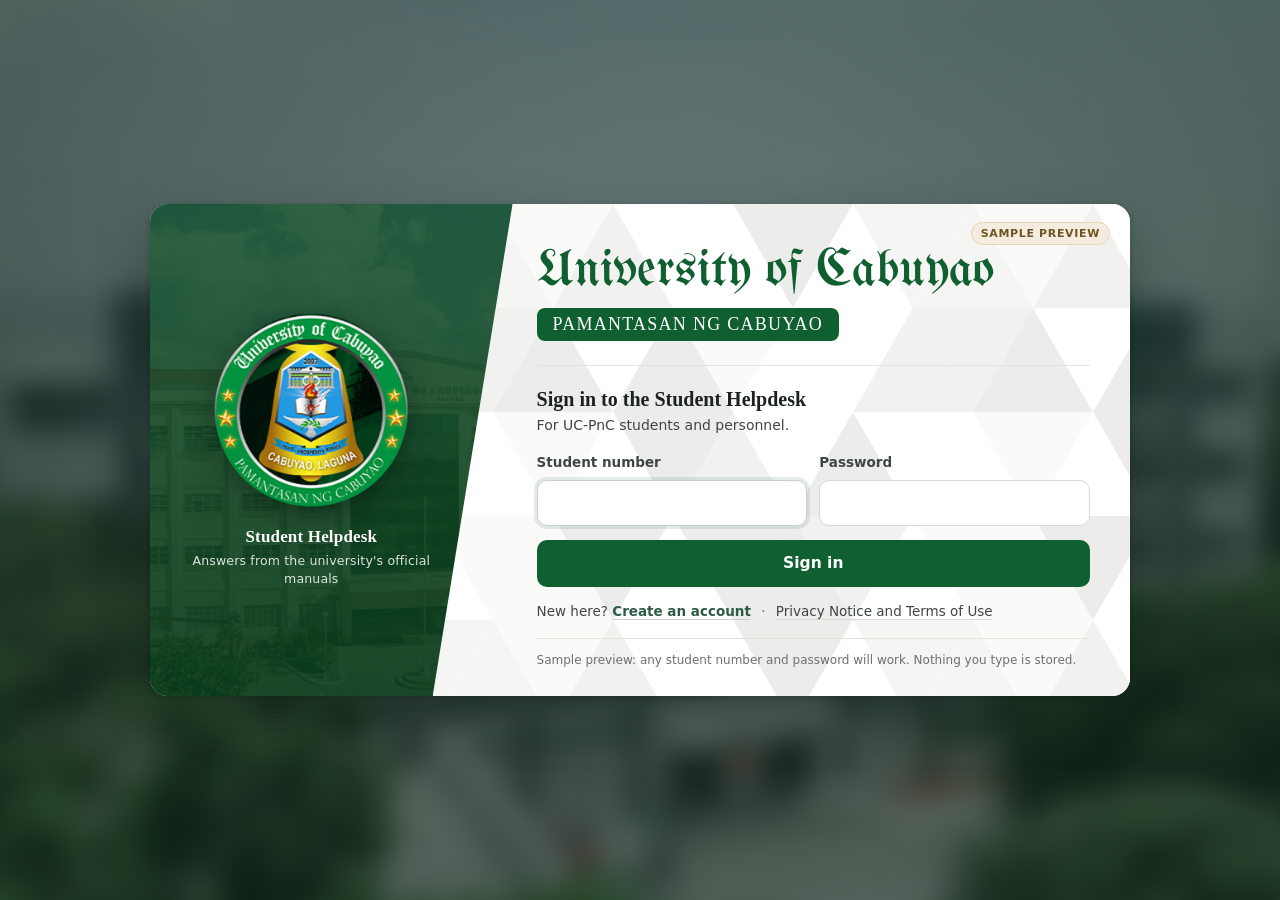
==== web_sample/index.html @ 8c24143b "update" ====
<!doctype html>
<html lang="en">
<head>
<meta charset="utf-8">
<meta name="viewport" content="width=device-width, initial-scale=1">
<title>UC-PnC Student Helpdesk — sample preview</title>
<link rel="stylesheet" href="styles.css">
<script src="samples.js" defer></script>
<script src="sample.js" defer></script>
</head>
<body>

<!-- ============================================================ sign-in gate (sample: nothing is stored) -->
<div class="gate" id="gate">

  <section class="screen" id="scr-signin" aria-label="Sign in">
    <!-- Styled after the university banner: seal on a green-tinted campus photo, a slanted edge,
         the blackletter name and the "Pamantasan ng Cabuyao" plate on a light triangle pattern. -->
    <div class="hero">
      <div class="hero-green">
        <img class="hero-seal" src="assets/seal.png" alt="University of Cabuyao seal">
        <p class="hero-cap">Student Helpdesk<span>Answers from the university's official manuals</span></p>
      </div>
      <div class="hero-light">
        <span class="pill hero-pill">Sample preview</span>
        <div class="wordmark" role="img" aria-label="University of Cabuyao">University of Cabuyao</div>
        <div class="plate">Pamantasan ng Cabuyao</div>
        <div class="hero-form">
          <h1>Sign in to the Student Helpdesk</h1>
          <p class="sub">For UC-PnC students and personnel.</p>
          <form id="signinForm" novalidate>
            <div class="field-row">
              <label class="field">Student number<input id="siNum" autocomplete="username" spellcheck="false"></label>
              <label class="field">Password<input id="siPw" type="password" autocomplete="current-password"></label>
            </div>
            <p class="err" id="siErr" role="alert"></p>
            <button class="primary" type="submit">Sign in</button>
          </form>
          <p class="alt">New here? <button type="button" class="link" data-go="consent">Create an account</button>
            <span class="dot-sep" aria-hidden="true">·</span>
            <button type="button" class="link quiet" data-read>Privacy Notice and Terms of Use</button></p>
          <p class="sample-note">Sample preview: any student number and password will work. Nothing you type is stored.</p>
        </div>
      </div>
    </div>
  </section>

  <section class="screen" id="scr-consent" aria-label="Privacy notice">
    <div class="doc">
      <div class="doc-head">
        <div class="step-ind">Create an account · Step 1 of 2</div>
        <h1>Privacy Notice and Terms of Use</h1>
        <div class="doc-meta">Please read before creating your account. Draft version 2, 13 October 2026 (sample).</div>
      </div>
      <div class="doc-body" data-notice></div>
      <div class="doc-foot">
        <label class="agree"><input type="checkbox" id="agreeBox"> <span>I have read the Privacy Notice and Terms of Use, and I agree to the collection and use of my information as described above.</span></label>
        <div class="doc-btns">
          <button type="button" class="ghost" id="declineBtn">Decline</button>
          <button type="button" class="primary" id="agreeBtn" disabled>Agree and continue</button>
        </div>
      </div>
    </div>
  </section>

  <section class="screen" id="scr-register" aria-label="Create your account">
    <div class="auth">
      <div class="step-ind">Create an account · Step 2 of 2</div>
      <h1>Your account</h1>
      <p class="sub">We only ask for your student number and a password.</p>
      <form id="registerForm" novalidate>
        <label class="field">Student number<input id="rgNum" autocomplete="username" spellcheck="false"></label>
        <label class="field">Password<input id="rgPw" type="password" autocomplete="new-password"><span class="help">At least 8 characters. It is stored scrambled, so no one can read it.</span></label>
        <label class="field">Confirm password<input id="rgPw2" type="password" autocomplete="new-password"></label>
        <p class="err" id="rgErr" role="alert"></p>
        <button class="primary" type="submit">Create account</button>
      </form>
      <p class="alt"><button type="button" class="link" data-go="signin">Back to sign in</button></p>
      <p class="sample-note">Sample preview: no account is created and nothing is stored.</p>
    </div>
  </section>

  <section class="screen" id="scr-declined" aria-label="Not agreed">
    <div class="auth">
      <h1>No account was created</h1>
      <p class="sub">You need to agree to the Privacy Notice and Terms of Use to use the helpdesk. None of your information was collected.</p>
      <button type="button" class="primary" data-go="signin">Back to sign in</button>
      <p class="alt">Changed your mind? <button type="button" class="link" data-go="consent">Read the notice again</button></p>
    </div>
  </section>

  <section class="screen" id="scr-read" aria-label="Privacy notice">
    <div class="doc">
      <div class="doc-head">
        <h1>Privacy Notice and Terms of Use</h1>
        <div class="doc-meta">Draft version 2, 13 October 2026 (sample).</div>
      </div>
      <div class="doc-body" data-notice></div>
      <div class="doc-foot"><div class="doc-btns"><button type="button" class="primary" id="readClose">Close</button></div></div>
    </div>
  </section>
</div>

<div class="app">

  <!-- ============================================================ sidebar -->
  <aside class="side" aria-label="Helpdesk">
    <div class="brand">
      <div class="seal" aria-hidden="true">PnC</div>
      <div>
        <div class="brand-name">Student Helpdesk</div>
        <div class="brand-sub">University of Cabuyao</div>
      </div>
    </div>

    <button type="button" class="clear-chat" id="clearChat" title="Clears this screen. Questions and answers are never saved.">
      <svg viewBox="0 0 24 24" fill="none" stroke="currentColor" stroke-width="2" stroke-linecap="round" stroke-linejoin="round" aria-hidden="true"><path d="m7 21-4.3-4.3c-1-1-1-2.5 0-3.4l9.6-9.6c1-1 2.5-1 3.4 0l5.6 5.6c1 1 1 2.5 0 3.4L13 21"/><path d="M22 21H7"/><path d="m5 11 9 9"/></svg>
      Clear chat
    </button>

    <nav class="side-sec" aria-label="Topics">
      <div class="side-h">Topics</div>
      <div id="sideTopics"></div>
    </nav>

    <div class="side-sec dev-block" aria-label="Sample questions">
      <div class="side-h">Sample questions · by path</div>
      <div id="sideSamples"></div>
    </div>

    <!-- Hidden 30 Sep: permission to use the manuals is still being requested, so the
         sidebar no longer names them. Restore this block once permission is confirmed.
    <div class="side-sec">
      <div class="side-h">Answers come only from</div>
      <ul class="manuals">
        <li>Student Manual</li>
        <li>Internship Manual</li>
        <li>Student Research and Innovation Manual</li>
      </ul>
    </div>
    -->

    <div class="acct">
      <div class="acct-k">Signed in as</div>
      <div class="acct-id" data-acct>—</div>
      <div class="acct-links"><button type="button" class="link quiet" data-read>Privacy notice</button><button type="button" class="link quiet" data-signout>Sign out</button></div>
      <p class="acct-note">Your questions are not saved.</p>
    </div>
  </aside>

  <!-- ============================================================ main -->
  <div class="main">
    <header class="bar">
      <div class="bar-brand" aria-hidden="true"><span class="seal sm">PnC</span>Student Helpdesk</div>
      <span class="pill" title="Answers are prepared from the manuals in the format the fine-tuned model is trained to use. No search or model is running, and nothing here is a result.">Sample preview</span>
      <div class="spacer"></div>
      <button type="button" class="link quiet bar-out" data-signout>Sign out</button>
      <button type="button" id="devToggle" class="switch" aria-pressed="false"><span class="txt-long">Developer view</span><span class="txt-short">Dev</span><span class="knob" aria-hidden="true"></span></button>
    </header>

    <div class="panel-note"><b>Developer view is on.</b> Each answer shows the path it takes through the system and why. Students see the same page without these panels.</div>

    <main class="thread" id="convo" aria-live="polite">
      <section class="hello" id="hello">
        <h1>What do you need to know?</h1>
        <p>Ask about university policies and services. I answer from the official manuals and show where each answer comes from. If the manuals don't cover it, I'll tell you which office does.</p>
        <div class="suggest" id="suggest"></div>
      </section>
      <noscript><p>This page needs JavaScript.</p></noscript>
    </main>

    <div class="dock">
      <div class="dock-in">
        <div class="demo-strip" id="demoStrip"><div class="hdr">Sample questions, by the path they take.</div></div>
        <form class="composer" id="composer" autocomplete="off">
          <input type="text" id="q" maxlength="500" placeholder="Ask about enrolment, grades, the library…" aria-label="Your question">
          <button class="send" id="send" type="submit" aria-label="Send"><svg viewBox="0 0 24 24" fill="none" stroke="currentColor" stroke-width="2.2" stroke-linecap="round" stroke-linejoin="round" aria-hidden="true"><path d="M12 19V5M5 12l7-7 7 7"/></svg></button>
        </form>
        <p class="hint">Every answer names the manual, page and office it comes from. Your questions are not saved.</p>
      </div>
    </div>
  </div>
</div>

<!-- ============================================================ the notice: SHORT version (pop-up)
     A summary of privacy.html, which is the full notice (Data Privacy Act of 2012, RA 10173,
     Sec. 16(b)(1)-(8): what a person must be told before their information is collected).
     Keep the two in step: every line here must match a section there. -->
<template id="noticeTpl">
  <article class="notice short">
    <p class="intro">A short summary. <a class="link" href="privacy.html" target="_blank" rel="noopener">Read the full Privacy Notice</a> <span class="nt">(opens in a new tab)</span> for each point in detail, including exactly how your information is protected.</p>
    <dl class="sum">
      <dt>What we keep</dt><dd>Your student number, your password (scrambled, so no one can read it), when you agreed to this notice, and when you sign in.</dd>
      <dt>What we don't keep</dt><dd>Your questions, the answers, your name, contact details or location.</dd>
      <dt>Why</dt><dd>So only UC-PnC students and personnel can use the helpdesk, and misuse can be traced. We use it only with your consent, and never in the study's results.</dd>
      <dt>Where and how</dt><dd>On the helpdesk computer only, in a local database that only the researchers can open. Nothing is sent over the internet.</dd>
      <dt>Who can see it</dt><dd>Only the researchers.</dd>
      <dt>How long</dt><dd>Until the study ends, then it is permanently deleted.</dd>
      <dt>Your rights</dt><dd>See, correct or delete your information, withdraw your consent, or complain to the National Privacy Commission.</dd>
    </dl>
    <h2 class="terms-h">Terms of use</h2>
    <ul class="terms">
      <li>For UC-PnC students and personnel only. Don't share your account.</li>
      <li>Don't copy the manuals' content outside the University.</li>
      <li>Don't type personal information into your questions.</li>
      <li>Answers come from an AI reading the manuals and may contain mistakes. Check important matters with the office named.</li>
    </ul>
    <p class="more"><a class="link" href="privacy.html" target="_blank" rel="noopener">Read the full Privacy Notice and Terms of Use</a> <span>(opens in a new tab)</span></p>
    <p class="basis">Based on the Data Privacy Act of 2012 (Republic Act No. 10173). Contact: the researchers, <span class="ph">[researchers' email]</span>, or the University's Data Protection Department.</p>
  </article>
</template>
</body>
</html>
---- web_sample/styles.css ----
/* UC-PnC Student Helpdesk — SAMPLE preview, v2 design (light, not white).
   Warm stone page, sage sidebar, off-white panels: low contrast so screenshots
   sit quietly on a manuscript page, even printed in grayscale.
   Colour is used as tint and thin rules, never as large dark blocks.
   No web fonts (the page opens from disk with no internet), no dark mode.
   The earlier all-white design is kept in v1-white/.

   The three reply types differ in structure, not just colour, so they survive grayscale:
     Path A  answer text + numbered source cards
     Path B  shaded office panel with a ruled left edge
     Path C  plain message + topic buttons                                   */

:root {
  --app: #f2f1ec;          /* page: warm stone */
  --side: #e7e9e3;         /* sidebar: sage stone */
  --panel: #fbfaf7;        /* cards, composer, trace */
  --panel-2: #f5f4ef;
  --ink: #1c231f;
  --ink-2: #3e4742;
  --muted: #6a726c;
  --line: #d8dad2;
  --line-2: #e3e4dc;
  --green: #2e5b45;
  --green-ink: #24493a;
  --green-wash: #e0e9e1;
  --green-line: #c3d3c6;
  --gold: #b08c45;
  --gold-ink: #6f5424;
  --gold-wash: #f4eddf;
  --gold-line: #e3d5b8;
  --ok: #2e5b45;
  --no: #93462a;
  --focus: #2f6fd6;
  --mono: ui-monospace, "Cascadia Mono", Consolas, "SFMono-Regular", Menlo, monospace;
  --sans: "Segoe UI", system-ui, -apple-system, "Helvetica Neue", Arial, sans-serif;
  --serif: Cambria, Georgia, "Times New Roman", serif;
  color-scheme: light;
}

* { box-sizing: border-box; }
html { -webkit-text-size-adjust: 100%; }
body {
  margin: 0; background: var(--app); color: var(--ink);
  font: 15.5px/1.6 var(--sans); -webkit-font-smoothing: antialiased;
}
button { font: inherit; color: inherit; }
button:focus-visible, summary:focus-visible, input:focus-visible { outline: 3px solid var(--focus); outline-offset: 2px; }

.app { display: grid; grid-template-columns: 268px minmax(0, 1fr); min-height: 100vh; }

/* ---------------------------------------------------------------- seal */
.seal {
  width: 38px; height: 38px; flex: none; border-radius: 50%;
  display: grid; place-items: center;
  background: var(--panel); color: var(--green);
  border: 1.5px solid var(--green);
  box-shadow: inset 0 0 0 2.5px var(--panel), inset 0 0 0 3.5px var(--gold-line);
  font: 700 12.5px/1 var(--serif);
}
.seal.sm { width: 28px; height: 28px; font-size: 9.5px; box-shadow: none; }
.seal.xs { width: 22px; height: 22px; font-size: 8px; border-width: 1px; box-shadow: none; }

/* ---------------------------------------------------------------- sidebar */
.side {
  position: sticky; top: 0; height: 100vh; overflow-y: auto;
  background: var(--side); border-right: 1px solid var(--line);
  padding: 18px 14px 14px; display: flex; flex-direction: column; gap: 20px;
}
.brand { display: flex; align-items: center; gap: 11px; padding: 2px 6px; }
.brand-name { font: 700 17px/1.2 var(--serif); color: var(--green-ink); }
.brand-sub { font-size: 12.5px; color: var(--muted); margin-top: 1px; }

.clear-chat {
  display: flex; align-items: center; gap: 8px; width: 100%;
  padding: 9px 12px; border-radius: 10px; cursor: pointer;
  border: 1px solid var(--line); background: var(--panel);
  font-size: 14px; font-weight: 600;
  transition: border-color .15s;
}
.clear-chat:hover { border-color: var(--green-line); }
.clear-chat svg { width: 16px; height: 16px; color: var(--green); }

.side-h {
  font-size: 11px; font-weight: 700; letter-spacing: .08em; text-transform: uppercase;
  color: var(--muted); padding: 0 8px 6px;
}
.side-item {
  display: block; width: 100%; text-align: left; cursor: pointer;
  padding: 7px 8px; border: 0; border-radius: 8px; background: transparent;
  font-size: 14px; color: var(--ink-2); line-height: 1.35;
  transition: background .15s, color .15s;
}
.side-item:hover { background: rgba(46, 91, 69, .08); color: var(--ink); }
.side-item.q { font-size: 13px; }
.dev-block { display: none; }
body.dev .dev-block { display: block; }
.grp + .grp { margin-top: 8px; }
.grp-h { font-size: 11.5px; font-weight: 700; padding: 2px 8px; }
.grp-h.a { color: var(--green); }
.grp-h.b { color: var(--gold-ink); }
.grp-h.c { color: var(--muted); }

.manuals { list-style: none; margin: 0; padding: 0 8px; display: grid; gap: 7px; }
.manuals li {
  font-size: 13.5px; color: var(--ink-2); line-height: 1.35;
  padding-left: 10px; border-left: 2px solid var(--green-line);
}
.side-foot {
  margin: auto 0 0; padding: 12px 8px 0; border-top: 1px solid var(--line);
  font-size: 12px; line-height: 1.5; color: var(--muted);
}
.side-foot b { color: var(--ink-2); }

/* ---------------------------------------------------------------- main + top bar */
.main { display: flex; flex-direction: column; min-width: 0; min-height: 100vh; }
.bar {
  position: sticky; top: 0; z-index: 5;
  display: flex; align-items: center; gap: 10px;
  padding: 12px 24px; background: var(--app); border-bottom: 1px solid var(--line-2);
}
.bar-brand { display: none; }
.pill {
  font-size: 11px; font-weight: 700; letter-spacing: .06em; text-transform: uppercase;
  color: var(--gold-ink); background: var(--gold-wash); border: 1px solid var(--gold-line);
  padding: 4px 9px; border-radius: 999px; line-height: 1.2;
}
.spacer { flex: 1; }

.switch {
  display: inline-flex; align-items: center; gap: 10px; cursor: pointer; user-select: none;
  font-size: 13px; font-weight: 600; color: var(--ink-2);
  padding: 5px 6px 5px 12px; border-radius: 999px;
  border: 1px solid var(--line); background: var(--panel);
}
.switch:hover { border-color: var(--green-line); }
.switch .knob {
  width: 30px; height: 18px; border-radius: 999px; flex: none; position: relative;
  background: var(--line); transition: background .15s;
}
.switch .knob::after {
  content: ""; position: absolute; top: 3px; left: 3px; width: 12px; height: 12px;
  border-radius: 50%; background: #fff; transition: transform .15s;
}
body.dev .switch .knob { background: var(--green); }
body.dev .switch .knob::after { transform: translateX(12px); }

.panel-note {
  display: none; margin: 14px 24px 0; padding: 10px 14px;
  border: 1px solid var(--line); border-left: 3px solid var(--green-line); border-radius: 10px;
  background: var(--panel); color: var(--ink-2); font-size: 13.5px;
}
body.dev .panel-note { display: block; }
.panel-note b { color: var(--ink); }

/* ---------------------------------------------------------------- thread */
.thread {
  flex: 1; width: 100%; max-width: 780px; margin: 0 auto;
  padding: 28px 24px 16px; display: flex; flex-direction: column; gap: 26px;
}
body.dev .thread { max-width: 1180px; }

/* welcome */
.hello { padding-top: 7vh; }
.hello h1 { margin: 0 0 10px; font: 700 30px/1.2 var(--serif); color: var(--green-ink); letter-spacing: -.005em; }
.hello p { margin: 0 0 24px; color: var(--ink-2); max-width: 60ch; }
body.chatting .hello { display: none; }
.suggest { display: grid; grid-template-columns: repeat(2, minmax(0, 1fr)); gap: 10px; }
.tile {
  display: grid; gap: 3px; align-content: start; text-align: left; cursor: pointer;
  padding: 14px 16px; border-radius: 12px;
  border: 1px solid var(--line); background: var(--panel);
  transition: border-color .15s, background .15s;
}
.tile:hover { border-color: var(--green-line); background: #fdfdfb; }
.tile-t { font-size: 14.5px; font-weight: 700; color: var(--ink); }
.tile-q { font-size: 13.5px; line-height: 1.45; color: var(--ink-2); }
.tile-src { font-size: 11.5px; color: var(--muted); margin-top: 6px; }

/* turns */
.turn-q { display: flex; justify-content: flex-end; }
.bubble {
  max-width: min(80%, 560px); padding: 10px 15px;
  background: var(--green-wash); border: 1px solid var(--green-line); color: var(--ink);
  border-radius: 16px 16px 4px 16px;
}
.turn-a { display: grid; grid-template-columns: minmax(0, 1fr); gap: 14px; }
@media (min-width: 1280px) {
  body.dev .turn-a { grid-template-columns: minmax(0, 1fr) minmax(0, 400px); align-items: start; }
}
.who { display: flex; align-items: center; gap: 8px; margin-bottom: 8px; font-size: 13px; font-weight: 600; color: var(--ink-2); }

.reply p { margin: 0 0 10px; }
.reply.pending { display: flex; align-items: center; }
.fine { font-size: 12.5px; color: var(--muted); margin: 0; }

/* Path tag: developer view only */
.tag {
  display: none; width: fit-content; margin-bottom: 10px;
  font: 700 10.5px/1 var(--mono); letter-spacing: .06em;
  padding: 5px 7px; border-radius: 5px;
}
body.dev .tag { display: block; }
.reply.a .tag { background: var(--green-wash); color: var(--green-ink); }
.reply.b .tag { background: var(--gold-wash); color: var(--gold-ink); }
.reply.c .tag { background: var(--line-2); color: var(--ink-2); }

/* Path A: answer + source cards */
.answer p:last-child { margin-bottom: 0; }
.answer ol { margin: 0 0 10px; padding-left: 1.5em; display: grid; gap: 5px; }
.answer ol:last-child { margin-bottom: 0; }
.answer li { padding-left: 3px; }
.answer li::marker { color: var(--green); font-weight: 700; }
.reply.a .answer { margin-bottom: 18px; }
.sources-h {
  font-size: 11px; font-weight: 700; letter-spacing: .08em; text-transform: uppercase;
  color: var(--muted); margin-bottom: 8px;
}
.src-grid { display: grid; grid-template-columns: repeat(auto-fill, minmax(250px, 1fr)); gap: 10px; }
.src {
  display: grid; gap: 3px; align-content: start;
  padding: 11px 13px; border-radius: 12px;
  background: var(--panel); border: 1px solid var(--line); font-size: 13px;
}
.src-top { display: flex; align-items: center; gap: 8px; }
.src-n {
  width: 20px; height: 20px; flex: none; border-radius: 6px; text-align: center;
  font: 700 11px/18px var(--mono); color: var(--green-ink);
  background: var(--green-wash); border: 1px solid var(--green-line);
}
.src-doc { font-weight: 700; color: var(--ink); font-size: 13.5px; }
.src-page { margin-left: auto; white-space: nowrap; color: var(--muted); font-size: 12.5px; }
.src-sec { color: var(--ink-2); line-height: 1.45; }
.src-office { color: var(--muted); }

details.more > summary {
  display: inline-flex; align-items: center; gap: 6px; margin-top: 4px;
  list-style: none; cursor: pointer; font-size: 12.5px; font-weight: 600; color: var(--green);
}
details.more > summary::-webkit-details-marker { display: none; }
details.more > summary::before, .how::before {
  content: ""; width: 6px; height: 6px; flex: none; margin-right: 1px;
  border-right: 1.5px solid currentColor; border-bottom: 1.5px solid currentColor;
  transform: rotate(-45deg); transition: transform .15s;
}
details.more[open] > summary::before, .turn-a.open .how::before { transform: rotate(45deg); }
details.more > summary:hover, .how:hover { text-decoration: underline; text-underline-offset: 3px; }
.passage {
  margin-top: 8px; padding: 10px 12px; border-radius: 8px;
  background: var(--panel-2); border: 1px solid var(--line-2);
  font: 12.5px/1.6 var(--mono); color: var(--ink-2);
  white-space: pre-wrap; overflow-wrap: anywhere; max-height: 300px; overflow: auto;
}

/* Path B: office panel */
.reply.b .lead { font-weight: 700; color: var(--ink); margin-bottom: 4px; }
.office {
  margin: 12px 0; padding: 13px 16px 12px; border-radius: 12px;
  background: var(--gold-wash); border: 1px solid var(--gold-line); border-left: 4px solid var(--gold);
}
.office-k { font-size: 11px; font-weight: 700; letter-spacing: .08em; text-transform: uppercase; color: var(--gold-ink); }
.office-name { font-size: 16px; font-weight: 700; color: var(--ink); line-height: 1.35; margin-top: 2px; }
.office-div { font-size: 13px; color: var(--ink-2); }
.office-does { font-size: 14px; color: var(--ink-2); margin: 8px 0 6px !important; }
.office-does q { font-style: italic; }
.office-ref { font-size: 12px; color: var(--muted); }

/* Path C */
.chips { display: flex; flex-wrap: wrap; gap: 8px; margin: 2px 0 10px; }
.chip {
  padding: 6px 13px; border-radius: 999px; cursor: pointer;
  border: 1px solid var(--line); background: var(--panel); color: var(--ink-2); font-size: 13.5px;
  transition: border-color .15s, color .15s;
}
.chip:hover { border-color: var(--green-line); color: var(--ink); }
.picks { display: grid; gap: 8px; margin: 4px 0 10px; }
.pick {
  text-align: left; cursor: pointer; padding: 10px 14px; border-radius: 10px;
  border: 1px solid var(--line); background: var(--panel); font-size: 14px;
}
.pick:hover { border-color: var(--green-line); }

/* "How was this answered?" */
.how-row { margin-top: 12px; }
.how {
  display: inline-flex; align-items: center; gap: 6px; cursor: pointer;
  border: 0; background: none; padding: 2px 0;
  font-size: 12.5px; font-weight: 600; color: var(--muted);
}
body.dev .how-row { display: none; }

/* typing */
.typing { display: inline-flex; gap: 5px; padding: 6px 2px; }
.typing i { width: 7px; height: 7px; border-radius: 50%; background: var(--muted); animation: blink 1.2s infinite; }
.typing i:nth-child(2) { animation-delay: .2s; }
.typing i:nth-child(3) { animation-delay: .4s; }
@keyframes blink { 0%, 80%, 100% { opacity: .2; } 40% { opacity: 1; } }
.typing-label { font-size: 13px; color: var(--muted); margin-left: 8px; }

/* ---------------------------------------------------------------- trace (developer view) */
.trace {
  display: none; padding: 16px 18px; border-radius: 14px;
  background: var(--panel); border: 1px solid var(--line);
  font-size: 13.5px; color: var(--ink-2);
}
.turn-a.open .trace, body.dev .trace { display: block; }
.trace-h { font-size: 11px; font-weight: 700; letter-spacing: .08em; text-transform: uppercase; color: var(--muted); margin-bottom: 12px; }
.steps { list-style: none; margin: 0; padding: 0; }
.step { display: grid; grid-template-columns: 22px minmax(0, 1fr); gap: 10px; position: relative; padding-bottom: 12px; }
.step:last-child { padding-bottom: 0; }
.step:not(:last-child)::before {
  content: ""; position: absolute; left: 10px; top: 22px; bottom: 2px; width: 1px; background: var(--line);
}
.step .n {
  width: 22px; height: 22px; border-radius: 50%; display: grid; place-items: center;
  border: 1px solid var(--line); background: var(--panel); position: relative;
  font: 700 10.5px/1 var(--mono); color: var(--ink-2);
}
.step .t { font-weight: 600; color: var(--ink); line-height: 22px; }
.step .d.sub { margin-top: 4px; }
.step.skip .n { border-style: dashed; color: var(--muted); }
.step.skip .t, .step.skip .d { color: var(--muted); font-weight: 400; }
.toks { font: 12.5px/1.5 var(--mono); color: var(--ink); overflow-wrap: anywhere; margin-top: 2px; }
.pass { color: var(--ok); font-weight: 700; }
.fail { color: var(--no); font-weight: 700; }
.gen { display: grid; gap: 2px; margin-top: 2px; }
.gen .now { color: var(--ink); font-weight: 600; }
.gen .full { color: var(--muted); }
.trace details.raw .passage { max-height: 260px; }
.trace .foot { margin: 14px 0 0; padding-top: 12px; border-top: 1px solid var(--line); font-size: 12px; line-height: 1.5; color: var(--muted); }

/* ---------------------------------------------------------------- composer */
.dock {
  position: sticky; bottom: 0; z-index: 4; padding: 10px 24px 16px;
  background: linear-gradient(to bottom, rgba(242, 241, 236, 0), var(--app) 32%);
}
.dock-in { max-width: 732px; margin: 0 auto; }
.demo-strip { display: none; margin-bottom: 10px; padding: 10px 12px; border-radius: 12px; background: var(--panel); border: 1px solid var(--line); }
.demo-strip .hdr { font-size: 12px; color: var(--muted); margin-bottom: 4px; }
.composer {
  display: flex; align-items: center; gap: 8px;
  padding: 7px 7px 7px 18px; border-radius: 16px;
  background: var(--panel); border: 1px solid var(--line);
  box-shadow: 0 1px 2px rgba(30, 40, 34, .04), 0 6px 18px rgba(30, 40, 34, .05);
  transition: border-color .15s, box-shadow .15s;
}
.composer:focus-within { border-color: var(--green-line); box-shadow: 0 0 0 3px rgba(46, 91, 69, .12); }
.composer input { flex: 1; min-width: 0; border: 0; background: transparent; color: var(--ink); font: inherit; padding: 9px 0; }
.composer input:focus { outline: none; }
.composer input::placeholder { color: var(--muted); }
.send {
  width: 40px; height: 40px; flex: none; border: 0; border-radius: 11px; cursor: pointer;
  display: grid; place-items: center; background: var(--green); color: #fff; transition: background .15s;
}
.send:hover { background: var(--green-ink); }
.send:disabled { opacity: .45; cursor: wait; }
.send svg { width: 18px; height: 18px; }
.hint { margin: 8px 0 0; text-align: center; font-size: 12px; color: var(--muted); }

/* ---------------------------------------------------------------- sign-in gate + privacy notice */
body:not(.in) .app { display: none; }
body.in .gate { display: none; }
.gate { min-height: 100vh; display: grid; place-items: center; padding: 32px 16px; }
.screen { display: none; width: 100%; }
.screen.on { display: block; }

.auth {
  width: min(420px, 100%); margin: 0 auto; padding: 26px 28px 22px; border-radius: 16px;
  background: var(--panel); border: 1px solid var(--line);
  box-shadow: 0 1px 2px rgba(30, 40, 34, .04), 0 10px 30px rgba(30, 40, 34, .06);
}
.auth-brand { display: flex; align-items: center; gap: 11px; margin-bottom: 20px; }
.auth-brand .pill { margin-left: auto; }
.auth h1, .doc-head h1 { margin: 4px 0 4px; font: 700 24px/1.25 var(--serif); color: var(--green-ink); }
.auth .sub { margin: 0 0 18px; font-size: 14.5px; color: var(--ink-2); }
.step-ind { font-size: 11px; font-weight: 700; letter-spacing: .07em; text-transform: uppercase; color: var(--muted); }

.field { display: grid; gap: 6px; margin-bottom: 14px; font-size: 13.5px; font-weight: 600; color: var(--ink-2); }
.field input {
  font: inherit; font-size: 15px; font-weight: 400; color: var(--ink);
  padding: 10px 12px; border-radius: 10px; border: 1px solid var(--line); background: #fff;
}
.field input:focus { outline: none; border-color: var(--green-line); box-shadow: 0 0 0 3px rgba(46, 91, 69, .12); }
.field .help { font-size: 12.5px; font-weight: 400; color: var(--muted); }
.err { margin: -4px 0 12px; font-size: 13px; color: var(--no); }
.err:empty { display: none; }

.primary {
  width: 100%; padding: 11px 16px; border: 0; border-radius: 10px; cursor: pointer;
  background: var(--green); color: #fff; font-weight: 600; transition: background .15s, opacity .15s;
}
.primary:hover { background: var(--green-ink); }
.primary:disabled { opacity: .4; cursor: not-allowed; }
.ghost {
  padding: 10px 18px; border-radius: 10px; cursor: pointer; font-weight: 600;
  border: 1px solid var(--line); background: var(--panel); color: var(--ink-2);
}
.ghost:hover { border-color: var(--green-line); color: var(--ink); }
.link {
  border: 0; background: none; padding: 0; cursor: pointer; font-weight: 600; color: var(--green);
  text-decoration: underline; text-underline-offset: 3px; text-decoration-color: var(--green-line);
}
.link.quiet { font-weight: 500; color: var(--ink-2); text-decoration-color: var(--line); }
.link:hover { text-decoration-color: currentColor; }
.alt { margin: 16px 0 0; text-align: center; font-size: 14px; color: var(--ink-2); }
.legal { margin: 8px 0 0; text-align: center; font-size: 12.5px; }
.sample-note {
  margin: 16px 0 0; padding-top: 12px; border-top: 1px solid var(--line-2);
  text-align: center; font-size: 12px; color: var(--muted);
}

.doc {
  width: min(760px, 100%); margin: 0 auto; max-height: calc(100vh - 64px);
  display: flex; flex-direction: column; border-radius: 16px;
  background: var(--panel); border: 1px solid var(--line);
  box-shadow: 0 1px 2px rgba(30, 40, 34, .04), 0 10px 30px rgba(30, 40, 34, .06);
}
.doc-head { padding: 22px 28px 14px; border-bottom: 1px solid var(--line-2); }
.doc-meta { font-size: 12.5px; color: var(--muted); }
.doc-body { flex: 1; min-height: 0; overflow-y: auto; padding: 6px 28px 10px; }
.doc-foot { padding: 14px 28px 18px; border-top: 1px solid var(--line-2); background: var(--panel-2); border-radius: 0 0 16px 16px; }
.agree { display: flex; align-items: flex-start; gap: 10px; margin-bottom: 14px; font-size: 14px; color: var(--ink); cursor: pointer; }
.agree input { width: 18px; height: 18px; margin: 2px 0 0; flex: none; accent-color: var(--green); }
.doc-btns { display: flex; justify-content: flex-end; gap: 10px; }
.doc-btns .primary { width: auto; }

.notice { font-size: 14.5px; color: var(--ink-2); }
.notice .intro { margin: 14px 0 10px; }
.notice section { padding: 14px 0 8px; border-top: 1px solid var(--line-2); }
.notice h2 { display: flex; align-items: baseline; gap: 10px; margin: 0 0 6px; font-size: 15.5px; font-weight: 700; color: var(--ink); }
.notice h2 .no {
  flex: none; min-width: 24px; text-align: center; padding: 3px 5px; border-radius: 6px;
  font: 700 11.5px/1.2 var(--mono); color: var(--green-ink); background: var(--green-wash); border: 1px solid var(--green-line);
}
.notice .law { margin-left: auto; white-space: nowrap; font-size: 11.5px; font-weight: 500; color: var(--muted); }
.notice p { margin: 6px 0; }
.notice ul, .notice ol { margin: 6px 0 8px; padding-left: 1.3em; display: grid; gap: 4px; }
.notice b { color: var(--ink); }
.notice .ph {
  padding: 0 5px; border-radius: 4px; font-size: 13px;
  color: var(--gold-ink); background: var(--gold-wash); border: 1px dashed var(--gold-line);
}

/* ---------------------------------------------------------------- sign-in: university banner style
   Campus photo behind every sign-in screen; the sign-in card copies the banner:
   seal on a green-tinted campus photo, slanted edge, blackletter name, green name plate,
   light triangle pattern. Blackletter = Old English Text MT when installed (Windows + Office),
   otherwise the bundled UnifrakturMaguntia (SIL Open Font License, assets/fonts/OFL.txt). */
@font-face {
  font-family: "UC Blackletter";
  src: local("Old English Text MT"), local("OldEnglishTextMT"),
       url("assets/fonts/UnifrakturMaguntia.woff2") format("woff2");
  font-display: swap;
}
:root { --uc-green: #0f5f31; --uc-green-2: #0b4a26; }

.gate { position: relative; isolation: isolate; }
.gate::before {                     /* the campus photo, heavily blurred so it stays in the background */
  content: ""; position: fixed; inset: -60px; z-index: -2;
  background: url("assets/campus-hall.jpg") center 55% / cover no-repeat;   /* Bagong Cabuyao Hall */
  filter: blur(14px) saturate(.85) brightness(.82);
}
.gate::after {                      /* green-grey wash + soft vignette: calmer, still reads as the campus */
  content: ""; position: fixed; inset: 0; z-index: -1;
  background:
    radial-gradient(ellipse at 50% 45%, rgba(14, 40, 26, .10) 0%, rgba(14, 40, 26, .45) 100%),
    linear-gradient(180deg, rgba(20, 52, 34, .28), rgba(12, 34, 22, .42));
}

.hero {
  width: min(980px, 100%); margin: 0 auto;
  display: grid; grid-template-columns: 37% minmax(0, 1fr);
  border-radius: 18px; overflow: hidden; background: #fff;
  box-shadow: 0 20px 50px rgba(8, 28, 16, .35), 0 2px 6px rgba(8, 28, 16, .18);
}
.hero-green {
  display: flex; flex-direction: column; align-items: center; justify-content: center; gap: 18px;
  padding: 36px 64px 36px 24px; color: #fff; text-align: center;
  background: linear-gradient(rgba(11, 74, 38, .84), rgba(8, 60, 30, .92)), url("assets/campus.jpg") 35% center / cover;
}
.hero-seal { width: 196px; height: auto; filter: drop-shadow(0 8px 16px rgba(0, 0, 0, .35)); }
.hero-cap { margin: 0; font: 700 17px/1.3 var(--serif); letter-spacing: .01em; }
.hero-cap span { display: block; margin-top: 4px; font: 400 12.5px/1.45 var(--sans); opacity: .85; }

.hero-light {                        /* slanted edge: the green is wider at the top, as in the banner */
  position: relative; margin-left: -80px; padding: 34px 40px 26px 104px;
  clip-path: polygon(80px 0, 100% 0, 100% 100%, 0 100%);
  background: #fff url("assets/triangles.svg") repeat;
}
.hero-pill { position: absolute; top: 18px; right: 20px; }
.wordmark { margin-top: 6px; font: 400 52px/1.05 "UC Blackletter", var(--serif); color: var(--uc-green); }
.plate {
  display: inline-block; margin-top: 10px; padding: 6px 16px 5px; border-radius: 8px;
  background: var(--uc-green); color: #fff;
  font: 400 18px/1.2 var(--serif); letter-spacing: .07em; text-transform: uppercase;
}
.hero-form { margin-top: 24px; padding-top: 20px; border-top: 1px solid var(--line-2); }
.hero-form h1 { margin: 0 0 2px; font: 700 20px/1.3 var(--serif); color: var(--ink); }
.hero-form .sub { margin: 0 0 16px; font-size: 14px; color: var(--ink-2); }
.field-row { display: grid; grid-template-columns: 1fr 1fr; gap: 12px; }
.hero .primary { background: var(--uc-green); }
.hero .primary:hover { background: var(--uc-green-2); }
.hero .alt, .hero .sample-note { text-align: left; }
.hero .alt { margin-top: 14px; font-size: 13.5px; }
.dot-sep { margin: 0 6px; color: var(--muted); }

/* short notice (pop-up) + summary table, also used on privacy.html */
.sum {
  display: grid; grid-template-columns: 138px minmax(0, 1fr); margin: 0;
  border: 1px solid var(--line-2); border-radius: 12px; overflow: hidden; background: #fff;
}
.sum dt, .sum dd { padding: 7px 12px; border-top: 1px solid var(--line-2); font-size: 14px; line-height: 1.5; }
.sum dt { font-weight: 700; color: var(--ink); background: var(--panel-2); font-size: 13.5px; }
.sum dd { margin: 0; color: var(--ink-2); }
.sum dt:first-of-type, .sum dt:first-of-type + dd { border-top: 0; }
.notice.short .intro { margin: 14px 0 12px; }
.notice .nt { font-size: 12.5px; color: var(--muted); }
.notice .terms-h { margin: 18px 0 6px; font-size: 11.5px; font-weight: 700; letter-spacing: .07em; text-transform: uppercase; color: var(--muted); }
.notice .terms { margin: 0; padding-left: 1.2em; display: grid; gap: 4px; font-size: 14px; }
.notice .more { margin: 16px 0 4px; font-size: 14.5px; }
.notice .more span { font-size: 12.5px; color: var(--muted); }
.notice .basis { margin: 4px 0 12px; font-size: 12.5px; color: var(--muted); }
.doc { width: min(680px, 100%); }

/* ---------------------------------------------------------------- privacy.html (full notice) */
body.pp { background: var(--app); }
.pp-bar {
  position: sticky; top: 0; z-index: 5; display: flex; align-items: center; gap: 12px;
  padding: 10px 24px; background: var(--app); border-bottom: 1px solid var(--line);
}
.pp-brand { display: flex; align-items: center; gap: 10px; text-decoration: none; color: inherit; }
.pp-brand img { width: 38px; height: 38px; }
.pp-brand b { display: block; font: 700 16px/1.2 var(--serif); color: var(--green-ink); }
.pp-brand small { font-size: 12px; color: var(--muted); }
.pp-bar .link { font-size: 13.5px; }
.pp-wrap { max-width: 1120px; margin: 0 auto; padding: 28px 24px 60px; display: grid; grid-template-columns: 230px minmax(0, 1fr); gap: 36px; }
.pp-toc { position: sticky; top: 76px; align-self: start; display: grid; gap: 2px; }
.pp-toc a { padding: 5px 8px; border-radius: 8px; font-size: 13.5px; color: var(--ink-2); text-decoration: none; }
.pp-toc a:hover { background: rgba(46, 91, 69, .08); color: var(--ink); }
.pp-main { max-width: 780px; font-size: 15px; color: var(--ink-2); }
.pp-main h1 { margin: 0 0 6px; font: 700 32px/1.2 var(--serif); color: var(--green-ink); }
.pp-meta { margin: 0 0 16px; font-size: 13px; color: var(--muted); }
.pp-lead { margin: 0 0 8px; font-size: 16px; color: var(--ink); }
.pp-sec { padding: 22px 0 6px; border-top: 1px solid var(--line); margin-top: 18px; scroll-margin-top: 70px; }
.pp-sec h2 { display: flex; align-items: baseline; gap: 10px; margin: 0 0 10px; font-size: 19px; font-weight: 700; color: var(--ink); }
.pp-sec h2 .no, .notice h2 .no { flex: none; }
.pp-sec h2 .no {
  min-width: 26px; text-align: center; padding: 3px 6px; border-radius: 6px;
  font: 700 12px/1.3 var(--mono); color: var(--green-ink); background: var(--green-wash); border: 1px solid var(--green-line);
}
.pp-sec .law { margin-left: auto; white-space: nowrap; font-size: 12px; font-weight: 500; color: var(--muted); }
.pp-sec h3 { margin: 18px 0 8px; font-size: 13px; font-weight: 700; letter-spacing: .07em; text-transform: uppercase; color: var(--muted); }
.pp-sec p { margin: 8px 0; }
.pp-sec ul, .pp-sec ol { margin: 8px 0; padding-left: 1.3em; display: grid; gap: 6px; }
.pp-sec b { color: var(--ink); }
.pp-steps li::marker { color: var(--green); font-weight: 700; }
.pp-table-wrap { overflow-x: auto; margin: 10px 0; border: 1px solid var(--line-2); border-radius: 12px; background: #fff; }
.pp-table { width: 100%; border-collapse: collapse; font-size: 14px; }
.pp-table th { text-align: left; padding: 9px 13px; background: var(--panel-2); color: var(--ink); font-size: 12.5px; font-weight: 700; letter-spacing: .02em; }
.pp-table td { padding: 9px 13px; border-top: 1px solid var(--line-2); vertical-align: top; }
.pp-table td:first-child { font-weight: 700; color: var(--ink); white-space: nowrap; }
.pp-table td:last-child:not(:nth-child(2)) { white-space: nowrap; color: var(--muted); font-size: 13px; }
.pp-cards { display: grid; grid-template-columns: repeat(2, minmax(0, 1fr)); gap: 12px; }
.pp-card { padding: 14px 16px; border-radius: 12px; background: var(--panel); border: 1px solid var(--line); }
.pp-card h4 { margin: 0 0 6px; font-size: 14.5px; color: var(--ink); }
.pp-card p { margin: 0; font-size: 14px; line-height: 1.55; }
.ph {
  padding: 0 5px; border-radius: 4px; font-size: .9em;
  color: var(--gold-ink); background: var(--gold-wash); border: 1px dashed var(--gold-line);
}
.pp-foot { margin-top: 28px; padding-top: 14px; border-top: 1px solid var(--line); font-size: 12.5px; color: var(--muted); }
@media (max-width: 899px) {
  .pp-wrap { grid-template-columns: minmax(0, 1fr); padding: 20px 16px 48px; }
  .pp-toc { display: none; }
  .pp-bar { padding: 10px 16px; }
  .pp-cards { grid-template-columns: minmax(0, 1fr); }
  .pp-sec h2 { flex-wrap: wrap; }
  .pp-sec .law { margin-left: 36px; }
  .sum { grid-template-columns: minmax(0, 1fr); }
  .sum dd { border-top: 0; padding-top: 0; }
}

/* signed-in account (sidebar) */
.acct { margin-top: auto; padding: 12px 8px 0; border-top: 1px solid var(--line); font-size: 12.5px; }
.acct-k { color: var(--muted); }
.acct-id { font-size: 14px; font-weight: 700; color: var(--ink); overflow-wrap: anywhere; }
.acct-links { display: flex; gap: 14px; margin-top: 6px; }
.acct-note { margin: 8px 0 0; color: var(--muted); }
.bar-out { display: none; font-size: 13px; }

/* ---------------------------------------------------------------- narrow screens: no sidebar */
@media (max-width: 899px) {
  .app { grid-template-columns: minmax(0, 1fr); }
  .side { display: none; }
  .bar { padding: 10px 16px; }
  .bar-brand { display: flex; align-items: center; gap: 8px; font: 700 15.5px/1.2 var(--serif); color: var(--green-ink); }
  .panel-note { margin: 12px 16px 0; }
  .thread { padding: 20px 16px 12px; }
  .dock { padding: 8px 16px 14px; }
  body.dev .demo-strip { display: block; }
  body.dev .dock { position: static; background: none; }
  .bar-out { display: inline; }
  .notice h2 { flex-wrap: wrap; }
  .notice .law { margin-left: 34px; }
  .doc-head, .doc-body, .doc-foot { padding-left: 18px; padding-right: 18px; }
  .auth { padding: 22px 18px 18px; }
  .hero { grid-template-columns: minmax(0, 1fr); }
  .hero-green { flex-direction: row; justify-content: flex-start; text-align: left; gap: 14px; padding: 18px 20px; }
  .hero-seal { width: 76px; }
  .hero-light { margin-left: 0; clip-path: none; padding: 20px 20px 18px; }
  .hero-pill { position: static; display: inline-block; margin-bottom: 6px; }
  .wordmark { font-size: 36px; }
  .plate { font-size: 14px; }
  .field-row { grid-template-columns: minmax(0, 1fr); gap: 0; }
  .gate { padding: 16px 12px; }
}
@media (max-width: 560px) {
  body { font-size: 15px; }
  .suggest { grid-template-columns: minmax(0, 1fr); }
  .hello { padding-top: 3vh; }
  .hello h1 { font-size: 25px; }
  .bubble { max-width: 90%; }
  .switch .txt-long { display: none; }
}
@media (min-width: 561px) { .switch .txt-short { display: none; } }
@media (prefers-reduced-motion: reduce) { * { transition: none !important; animation: none !important; } }
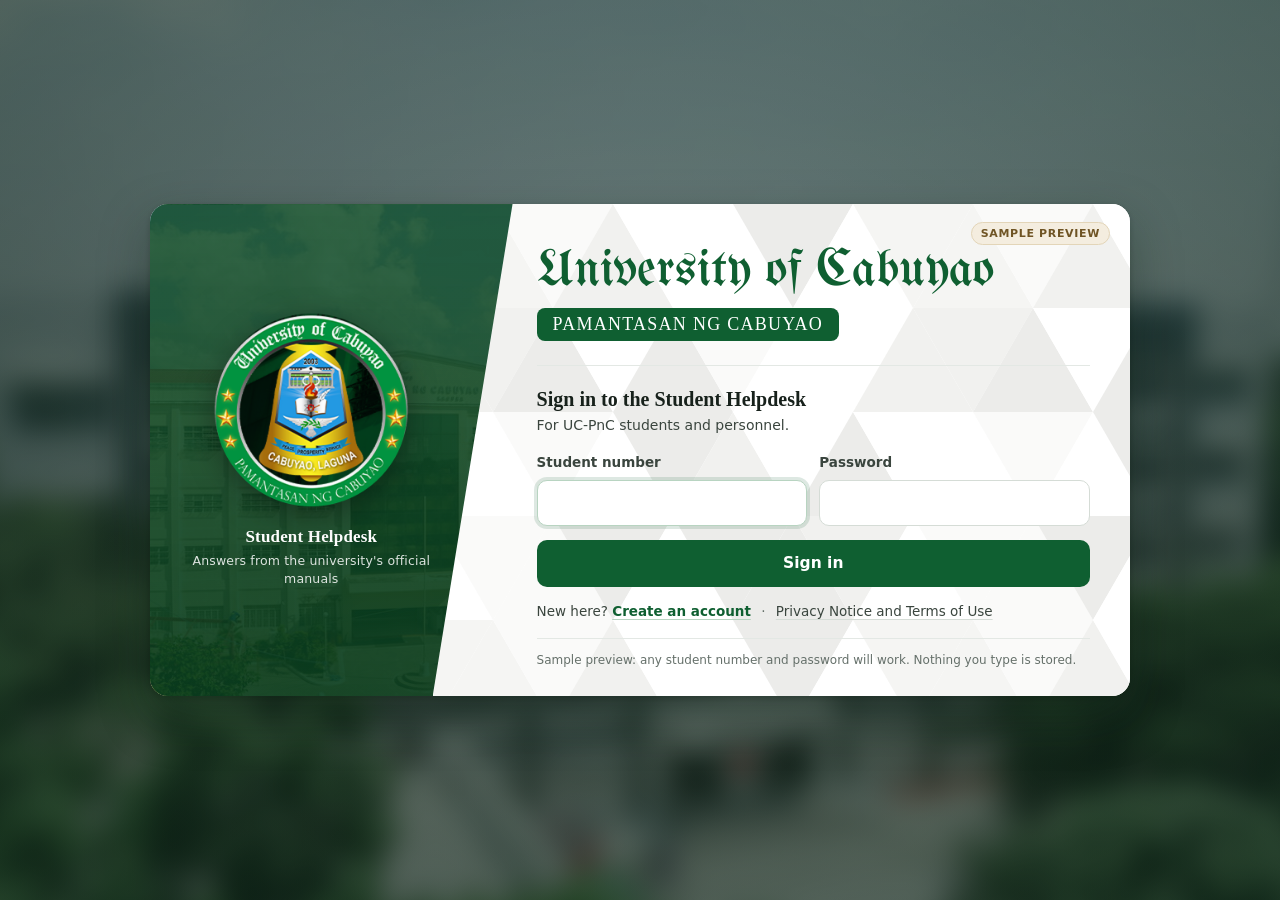
==== commit 9550c17b: "update" ====
--- a/web_sample/index.html
+++ b/web_sample/index.html
@@ -5,6 +5,14 @@
 <meta name="viewport" content="width=device-width, initial-scale=1">
 <title>UC-PnC Student Helpdesk — sample preview</title>
 <link rel="stylesheet" href="styles.css">
+<script>
+  // Theme before the first paint: ?theme=dark|light (screenshots), else the choice saved from
+  // the profile pop-up. Light by default.
+  try {
+    var theme = new URLSearchParams(location.search).get("theme") || localStorage.getItem("helpdeskTheme");
+    if (theme === "dark") document.documentElement.dataset.theme = "dark";
+  } catch (e) { /* storage blocked: stay light */ }
+</script>
 <script src="samples.js" defer></script>
 <script src="sample.js" defer></script>
 </head>
@@ -50,7 +58,7 @@
       <div class="doc-head">
         <div class="step-ind">Create an account · Step 1 of 2</div>
         <h1>Privacy Notice and Terms of Use</h1>
-        <div class="doc-meta">Please read before creating your account. Draft version 2, 13 October 2026 (sample).</div>
+        <div class="doc-meta">Please read before creating your account. <b>Last updated: 22 October 2026</b> · Draft version 3 (sample).</div>
       </div>
       <div class="doc-body" data-notice></div>
       <div class="doc-foot">
@@ -93,10 +101,19 @@
     <div class="doc">
       <div class="doc-head">
         <h1>Privacy Notice and Terms of Use</h1>
-        <div class="doc-meta">Draft version 2, 13 October 2026 (sample).</div>
+        <div class="doc-meta"><b>Last updated: 22 October 2026</b> · Draft version 3 (sample).</div>
       </div>
       <div class="doc-body" data-notice></div>
       <div class="doc-foot"><div class="doc-btns"><button type="button" class="primary" id="readClose">Close</button></div></div>
+    </div>
+  </section>
+
+  <section class="screen" id="scr-deleted" aria-label="Account deleted">
+    <div class="auth">
+      <h1>Your account was deleted</h1>
+      <p class="sub">Your account, your consent record and your sign-in records were deleted, and your consent is withdrawn. To use the helpdesk again, create a new account.</p>
+      <button type="button" class="primary" data-go="signin">Back to sign in</button>
+      <p class="sample-note">Sample preview: nothing was stored, so nothing was deleted.</p>
     </div>
   </section>
 </div>
@@ -106,10 +123,10 @@
   <!-- ============================================================ sidebar -->
   <aside class="side" aria-label="Helpdesk">
     <div class="brand">
-      <div class="seal" aria-hidden="true">PnC</div>
+      <img class="seal-img" src="assets/seal.png" alt="" aria-hidden="true">
       <div>
         <div class="brand-name">Student Helpdesk</div>
-        <div class="brand-sub">University of Cabuyao</div>
+        <div class="brand-sub" role="img" aria-label="University of Cabuyao">University of Cabuyao</div>
       </div>
     </div>
 
@@ -141,21 +158,27 @@
     -->
 
     <div class="acct">
-      <div class="acct-k">Signed in as</div>
-      <div class="acct-id" data-acct>—</div>
-      <div class="acct-links"><button type="button" class="link quiet" data-read>Privacy notice</button><button type="button" class="link quiet" data-signout>Sign out</button></div>
-      <p class="acct-note">Your questions are not saved.</p>
+      <button type="button" class="acct-btn" data-profile aria-haspopup="dialog" title="Your account">
+        <span class="pf-avatar sm" aria-hidden="true"><svg viewBox="0 0 24 24" fill="none" stroke="currentColor" stroke-width="2" stroke-linecap="round" stroke-linejoin="round"><circle cx="12" cy="8" r="4"/><path d="M4 21a8 8 0 0 1 16 0"/></svg></span>
+        <span class="acct-txt"><span class="acct-k">Signed in as</span><span class="acct-id" data-acct>—</span></span>
+        <svg viewBox="0 0 24 24" fill="none" stroke="currentColor" stroke-width="2" stroke-linecap="round" stroke-linejoin="round" aria-hidden="true"><path d="m9 18 6-6-6-6"/></svg>
+      </button>
     </div>
   </aside>
 
   <!-- ============================================================ main -->
   <div class="main">
     <header class="bar">
-      <div class="bar-brand" aria-hidden="true"><span class="seal sm">PnC</span>Student Helpdesk</div>
+      <div class="bar-brand" aria-hidden="true"><img class="seal-img sm" src="assets/seal.png" alt="">Student Helpdesk</div>
       <span class="pill" title="Answers are prepared from the manuals in the format the fine-tuned model is trained to use. No search or model is running, and nothing here is a result.">Sample preview</span>
       <div class="spacer"></div>
-      <button type="button" class="link quiet bar-out" data-signout>Sign out</button>
+      <!-- Hidden 22 Oct: the Developer view switch is off for now. Restore this line to bring it back.
+           Screenshots can still turn it on with ?dev=1.
       <button type="button" id="devToggle" class="switch" aria-pressed="false"><span class="txt-long">Developer view</span><span class="txt-short">Dev</span><span class="knob" aria-hidden="true"></span></button>
+      -->
+      <button type="button" class="bar-acct" data-profile aria-haspopup="dialog" aria-label="Your account" title="Your account">
+        <span class="pf-avatar sm" aria-hidden="true"><svg viewBox="0 0 24 24" fill="none" stroke="currentColor" stroke-width="2" stroke-linecap="round" stroke-linejoin="round"><circle cx="12" cy="8" r="4"/><path d="M4 21a8 8 0 0 1 16 0"/></svg></span>
+      </button>
     </header>
 
     <div class="panel-note"><b>Developer view is on.</b> Each answer shows the path it takes through the system and why. Students see the same page without these panels.</div>
@@ -176,11 +199,74 @@
           <input type="text" id="q" maxlength="500" placeholder="Ask about enrolment, grades, the library…" aria-label="Your question">
           <button class="send" id="send" type="submit" aria-label="Send"><svg viewBox="0 0 24 24" fill="none" stroke="currentColor" stroke-width="2.2" stroke-linecap="round" stroke-linejoin="round" aria-hidden="true"><path d="M12 19V5M5 12l7-7 7 7"/></svg></button>
         </form>
-        <p class="hint">Every answer names the manual, page and office it comes from. Your questions are not saved.</p>
+        <p class="hint">The helpdesk uses AI and can make mistakes.</p>
       </div>
     </div>
   </div>
 </div>
+
+<!-- ============================================================ profile (pop-up)
+     Opened from the account button (sidebar; top bar on narrow screens). Holds the privacy
+     notice, sign out and delete account. Deleting the account also withdraws consent
+     (privacy.html, Sec. 9 "Withdraw or delete"). -->
+<dialog class="profile" id="profile" aria-labelledby="pfTitle">
+  <div class="pf-view" data-view="main">
+    <div class="pf-head">
+      <span class="pf-avatar" aria-hidden="true"><svg viewBox="0 0 24 24" fill="none" stroke="currentColor" stroke-width="2" stroke-linecap="round" stroke-linejoin="round"><circle cx="12" cy="8" r="4"/><path d="M4 21a8 8 0 0 1 16 0"/></svg></span>
+      <div class="pf-who">
+        <div class="pf-k">Signed in as</div>
+        <h2 id="pfTitle" data-acct>—</h2>
+      </div>
+      <button type="button" class="pf-x" data-pf-close aria-label="Close"><svg viewBox="0 0 24 24" fill="none" stroke="currentColor" stroke-width="2" stroke-linecap="round" aria-hidden="true"><path d="M18 6 6 18M6 6l12 12"/></svg></button>
+    </div>
+    <p class="pf-keep">We keep only your student number, your password (scrambled), when you agreed to the notice, and when you sign in. Your questions are not saved.</p>
+    <div class="pf-menu">
+      <div class="pf-row static">
+        <svg viewBox="0 0 24 24" fill="none" stroke="currentColor" stroke-width="2" stroke-linecap="round" stroke-linejoin="round" aria-hidden="true"><path d="M21 12.8A9 9 0 1 1 11.2 3a7 7 0 0 0 9.8 9.8z"/></svg>
+        <span class="pf-row-t">Appearance</span>
+        <span class="pf-seg" role="group" aria-label="Appearance">
+          <button type="button" data-theme-pick="light" aria-pressed="true"><svg viewBox="0 0 24 24" fill="none" stroke="currentColor" stroke-width="2" stroke-linecap="round" stroke-linejoin="round" aria-hidden="true"><circle cx="12" cy="12" r="4"/><path d="M12 2v2M12 20v2M4.9 4.9l1.4 1.4M17.7 17.7l1.4 1.4M2 12h2M20 12h2M4.9 19.1l1.4-1.4M17.7 6.3l1.4-1.4"/></svg>Light</button>
+          <button type="button" data-theme-pick="dark" aria-pressed="false"><svg viewBox="0 0 24 24" fill="none" stroke="currentColor" stroke-width="2" stroke-linecap="round" stroke-linejoin="round" aria-hidden="true"><path d="M21 12.8A9 9 0 1 1 11.2 3a7 7 0 0 0 9.8 9.8z"/></svg>Dark</button>
+        </span>
+      </div>
+      <button type="button" class="pf-row" id="pfRead">
+        <svg viewBox="0 0 24 24" fill="none" stroke="currentColor" stroke-width="2" stroke-linecap="round" stroke-linejoin="round" aria-hidden="true"><path d="M12 22s8-4 8-10V5l-8-3-8 3v7c0 6 8 10 8 10z"/></svg>
+        <span class="pf-row-t">Privacy Notice and Terms of Use<small>What we keep, why, and your rights</small></span>
+      </button>
+      <button type="button" class="pf-row" data-signout>
+        <svg viewBox="0 0 24 24" fill="none" stroke="currentColor" stroke-width="2" stroke-linecap="round" stroke-linejoin="round" aria-hidden="true"><path d="M9 21H5a2 2 0 0 1-2-2V5a2 2 0 0 1 2-2h4"/><path d="m16 17 5-5-5-5"/><path d="M21 12H9"/></svg>
+        <span class="pf-row-t">Sign out</span>
+      </button>
+      <button type="button" class="pf-row danger" data-pf-view="delete">
+        <svg viewBox="0 0 24 24" fill="none" stroke="currentColor" stroke-width="2" stroke-linecap="round" stroke-linejoin="round" aria-hidden="true"><path d="M3 6h18"/><path d="M19 6v14a2 2 0 0 1-2 2H7a2 2 0 0 1-2-2V6"/><path d="M8 6V4a2 2 0 0 1 2-2h4a2 2 0 0 1 2 2v2"/></svg>
+        <span class="pf-row-t">Delete account<small>Removes your account and withdraws your consent</small></span>
+      </button>
+    </div>
+  </div>
+
+  <div class="pf-view" data-view="delete" hidden>
+    <div class="pf-head">
+      <div class="pf-who">
+        <div class="pf-k">Delete account</div>
+        <h2>Delete your account?</h2>
+      </div>
+      <button type="button" class="pf-x" data-pf-close aria-label="Close"><svg viewBox="0 0 24 24" fill="none" stroke="currentColor" stroke-width="2" stroke-linecap="round" aria-hidden="true"><path d="M18 6 6 18M6 6l12 12"/></svg></button>
+    </div>
+    <div class="pf-warn">
+      <p>This permanently deletes your account, your consent record and your sign-in records, and withdraws your consent. It can't be undone.</p>
+      <p>To use the helpdesk again, you would need to create a new account and agree to the Privacy Notice again.</p>
+    </div>
+    <form id="deleteForm" novalidate>
+      <label class="field">Enter your password to confirm<input id="dlPw" type="password" autocomplete="current-password"></label>
+      <p class="err" id="dlErr" role="alert"></p>
+      <div class="doc-btns">
+        <button type="button" class="ghost" data-pf-view="main">Cancel</button>
+        <button type="submit" class="danger-btn">Delete account</button>
+      </div>
+    </form>
+    <p class="sample-note">Sample preview: any password will work. Nothing is deleted, because nothing was stored.</p>
+  </div>
+</dialog>
 
 <!-- ============================================================ the notice: SHORT version (pop-up)
      A summary of privacy.html, which is the full notice (Data Privacy Act of 2012, RA 10173,
@@ -197,6 +283,7 @@
       <dt>Who can see it</dt><dd>Only the researchers.</dd>
       <dt>How long</dt><dd>Until the study ends, then it is permanently deleted.</dd>
       <dt>Your rights</dt><dd>See, correct or delete your information, withdraw your consent, or complain to the National Privacy Commission.</dd>
+      <dt>Contact</dt><dd>The researchers, <a class="link" href="mailto:ancisowendell37@gmail.com">ancisowendell37@gmail.com</a>. You may also contact the University's Data Protection Department.</dd>
     </dl>
     <h2 class="terms-h">Terms of use</h2>
     <ul class="terms">
@@ -206,7 +293,7 @@
       <li>Answers come from an AI reading the manuals and may contain mistakes. Check important matters with the office named.</li>
     </ul>
     <p class="more"><a class="link" href="privacy.html" target="_blank" rel="noopener">Read the full Privacy Notice and Terms of Use</a> <span>(opens in a new tab)</span></p>
-    <p class="basis">Based on the Data Privacy Act of 2012 (Republic Act No. 10173). Contact: the researchers, <span class="ph">[researchers' email]</span>, or the University's Data Protection Department.</p>
+    <p class="basis">Based on the Data Privacy Act of 2012 (Republic Act No. 10173).</p>
   </article>
 </template>
 </body>
--- a/web_sample/styles.css
+++ b/web_sample/styles.css
@@ -1,8 +1,12 @@
 /* UC-PnC Student Helpdesk — SAMPLE preview, v2 design (light, not white).
-   Warm stone page, sage sidebar, off-white panels: low contrast so screenshots
-   sit quietly on a manuscript page, even printed in grayscale.
-   Colour is used as tint and thin rules, never as large dark blocks.
-   No web fonts (the page opens from disk with no internet), no dark mode.
+   Colours follow the sign-in page (22 Oct, adviser's request): the sidebar is the banner's
+   university-green half with the real seal and the blackletter name; the page is a neutral
+   off-white like the banner's white half; the accent is the university green #0f5f31.
+   Elsewhere colour stays a tint and thin rules. The warm-stone/sage version is in the
+   *.bak-20261022-colors files.
+   No web fonts (the page opens from disk with no internet).
+   Light is the default, so screenshots stay light. Dark mode (22 Oct) is a choice in the
+   profile pop-up, saved in this browser only; ?theme=dark shows it for screenshots.
    The earlier all-white design is kept in v1-white/.
 
    The three reply types differ in structure, not just colour, so they survive grayscale:
@@ -11,30 +15,93 @@
      Path C  plain message + topic buttons                                   */
 
 :root {
-  --app: #f2f1ec;          /* page: warm stone */
-  --side: #e7e9e3;         /* sidebar: sage stone */
-  --panel: #fbfaf7;        /* cards, composer, trace */
-  --panel-2: #f5f4ef;
-  --ink: #1c231f;
-  --ink-2: #3e4742;
-  --muted: #6a726c;
-  --line: #d8dad2;
-  --line-2: #e3e4dc;
-  --green: #2e5b45;
-  --green-ink: #24493a;
-  --green-wash: #e0e9e1;
-  --green-line: #c3d3c6;
+  --app: #f4f6f3;          /* page: neutral off-white, like the banner's white half */
+  --side: #0f5f31;         /* sidebar: the sign-in banner's university green */
+  --side-ink: #fff;
+  --side-ink-2: rgba(255, 255, 255, .8);
+  --side-muted: rgba(255, 255, 255, .6);
+  --side-line: rgba(255, 255, 255, .16);
+  --side-hover: rgba(255, 255, 255, .1);
+  --panel: #fcfdfc;        /* cards, composer, trace */
+  --panel-2: #f2f5f2;
+  --ink: #17211b;
+  --ink-2: #3a453e;
+  --muted: #65706a;
+  --line: #d5dcd6;
+  --line-2: #e3e8e4;
+  --green: #0f5f31;        /* the university green (sign-in page) */
+  --green-ink: #0b4a26;
+  --green-wash: #e1eee5;
+  --green-line: #b8d4c1;
   --gold: #b08c45;
   --gold-ink: #6f5424;
   --gold-wash: #f4eddf;
   --gold-line: #e3d5b8;
-  --ok: #2e5b45;
+  --ok: #0f5f31;
   --no: #93462a;
   --focus: #2f6fd6;
+  --field: #fff;           /* inputs, tables, menus */
+  --tile-hover: #fff;
+  --hover: rgba(15, 95, 49, .08);
+  --ring: rgba(15, 95, 49, .14);
+  --on-accent: #fff;       /* text on green / red buttons */
+  --danger-wash: #f7ece6;
+  --office-wash: #f9eceb;  /* Path B office panel: light red (22 Oct) */
+  --office-line: #ecccc8;
+  --office-bar: #c0574a;
+  --office-ink: #9a3a2e;
+  --danger-line: #e6cbbd;
+  --danger-hover: #7a3a22;
+  --shadow-card: 0 1px 2px rgba(30, 40, 34, .04), 0 10px 30px rgba(30, 40, 34, .06);
+  --shadow-soft: 0 1px 2px rgba(30, 40, 34, .04), 0 6px 18px rgba(30, 40, 34, .05);
+  --shadow-pop: 0 1px 2px rgba(30, 40, 34, .06), 0 18px 48px rgba(30, 40, 34, .18);
+  --backdrop: rgba(28, 35, 31, .4);
   --mono: ui-monospace, "Cascadia Mono", Consolas, "SFMono-Regular", Menlo, monospace;
   --sans: "Segoe UI", system-ui, -apple-system, "Helvetica Neue", Arial, sans-serif;
   --serif: Cambria, Georgia, "Times New Roman", serif;
   color-scheme: light;
+}
+
+/* dark mode: same stone-and-sage family, dimmed; accents lightened so they read on dark */
+:root[data-theme="dark"] {
+  --app: #161a18;
+  --side: #18211c;         /* a dark surface with a hint of green, so it blends with the page */
+  --side-line: rgba(255, 255, 255, .09);
+  --panel: #212724;
+  --panel-2: #1c211e;
+  --ink: #e5e8e3;
+  --ink-2: #c2c8c1;
+  --muted: #8e968f;
+  --line: #353d38;
+  --line-2: #2b322e;
+  --green: #8cc4a5;
+  --green-ink: #a9d5bb;
+  --green-wash: #22342a;
+  --green-line: #36513f;
+  --gold: #c9a35a;
+  --gold-ink: #dcc28c;
+  --gold-wash: #2d281c;
+  --gold-line: #4d4128;
+  --ok: #8cc4a5;
+  --no: #e38d6e;
+  --focus: #7aa7f0;
+  --field: #181d1a;
+  --tile-hover: #262d29;
+  --hover: rgba(140, 196, 165, .1);
+  --ring: rgba(140, 196, 165, .2);
+  --on-accent: #101a14;
+  --danger-wash: #34221c;
+  --office-wash: #33201f;
+  --office-line: #5b3631;
+  --office-bar: #d9786a;
+  --office-ink: #eda397;
+  --danger-line: #5a372b;
+  --danger-hover: #eda48a;
+  --shadow-card: 0 1px 2px rgba(0, 0, 0, .3), 0 10px 30px rgba(0, 0, 0, .35);
+  --shadow-soft: 0 1px 2px rgba(0, 0, 0, .3), 0 6px 18px rgba(0, 0, 0, .3);
+  --shadow-pop: 0 1px 2px rgba(0, 0, 0, .4), 0 18px 48px rgba(0, 0, 0, .55);
+  --backdrop: rgba(0, 0, 0, .6);
+  color-scheme: dark;
 }
 
 * { box-sizing: border-box; }
@@ -48,24 +115,37 @@
 
 .app { display: grid; grid-template-columns: 268px minmax(0, 1fr); min-height: 100vh; }
 
-/* ---------------------------------------------------------------- seal */
-.seal {
-  width: 38px; height: 38px; flex: none; border-radius: 50%;
-  display: grid; place-items: center;
-  background: var(--panel); color: var(--green);
-  border: 1.5px solid var(--green);
-  box-shadow: inset 0 0 0 2.5px var(--panel), inset 0 0 0 3.5px var(--gold-line);
-  font: 700 12.5px/1 var(--serif);
-}
-.seal.sm { width: 28px; height: 28px; font-size: 9.5px; box-shadow: none; }
-.seal.xs { width: 22px; height: 22px; font-size: 8px; border-width: 1px; box-shadow: none; }
-
 /* ---------------------------------------------------------------- sidebar */
 .side {
   position: sticky; top: 0; height: 100vh; overflow-y: auto;
-  background: var(--side); border-right: 1px solid var(--line);
+  background: var(--side); color: var(--side-ink);
   padding: 18px 14px 14px; display: flex; flex-direction: column; gap: 20px;
 }
+.seal-img { flex: none; width: 40px; height: 40px; }
+.seal-img.sm { width: 30px; height: 30px; filter: none; }
+.seal-img.xs { width: 22px; height: 22px; filter: none; }
+
+/* everything inside the green sidebar: white text, translucent white rules and hovers */
+.side .brand-name { color: var(--side-ink); }
+.side .brand-sub { margin-top: 2px; font: 400 15px/1.15 "UC Blackletter", var(--serif); color: var(--side-ink-2); }
+
+/* topics: a small line icon before each label */
+.side .side-item.topic { display: flex; align-items: center; gap: 10px; }
+.topic-ic { flex: none; display: grid; color: var(--side-muted); }
+.topic-ic svg { width: 16px; height: 16px; }
+.side .side-item.topic:hover .topic-ic { color: var(--side-ink); }
+.side .clear-chat { background: rgba(255, 255, 255, .08); border-color: var(--side-line); color: var(--side-ink); }
+.side .clear-chat:hover { background: rgba(255, 255, 255, .14); border-color: rgba(255, 255, 255, .3); }
+.side .clear-chat svg { color: var(--side-ink); }
+.side .side-h { color: var(--side-muted); }
+.side .side-item { color: var(--side-ink-2); }
+.side .side-item:hover { background: var(--side-hover); color: var(--side-ink); }
+.side .grp-h.a, .side .grp-h.b, .side .grp-h.c { color: var(--side-ink-2); }
+.side .acct { border-top-color: var(--side-line); }
+.side .acct-btn:hover { background: var(--side-hover); border-color: var(--side-line); }
+.side .acct-k, .side .acct-btn > svg { color: var(--side-muted); }
+.side .acct-id { color: var(--side-ink); }
+.side .pf-avatar { background: rgba(255, 255, 255, .12); border-color: var(--side-line); color: var(--side-ink); }
 .brand { display: flex; align-items: center; gap: 11px; padding: 2px 6px; }
 .brand-name { font: 700 17px/1.2 var(--serif); color: var(--green-ink); }
 .brand-sub { font-size: 12.5px; color: var(--muted); margin-top: 1px; }
@@ -90,7 +170,7 @@
   font-size: 14px; color: var(--ink-2); line-height: 1.35;
   transition: background .15s, color .15s;
 }
-.side-item:hover { background: rgba(46, 91, 69, .08); color: var(--ink); }
+.side-item:hover { background: var(--hover); color: var(--ink); }
 .side-item.q { font-size: 13px; }
 .dev-block { display: none; }
 body.dev .dev-block { display: block; }
@@ -171,7 +251,7 @@
   border: 1px solid var(--line); background: var(--panel);
   transition: border-color .15s, background .15s;
 }
-.tile:hover { border-color: var(--green-line); background: #fdfdfb; }
+.tile:hover { border-color: var(--green-line); background: var(--tile-hover); }
 .tile-t { font-size: 14.5px; font-weight: 700; color: var(--ink); }
 .tile-q { font-size: 13.5px; line-height: 1.45; color: var(--ink-2); }
 .tile-src { font-size: 11.5px; color: var(--muted); margin-top: 6px; }
@@ -255,9 +335,9 @@
 .reply.b .lead { font-weight: 700; color: var(--ink); margin-bottom: 4px; }
 .office {
   margin: 12px 0; padding: 13px 16px 12px; border-radius: 12px;
-  background: var(--gold-wash); border: 1px solid var(--gold-line); border-left: 4px solid var(--gold);
-}
-.office-k { font-size: 11px; font-weight: 700; letter-spacing: .08em; text-transform: uppercase; color: var(--gold-ink); }
+  background: var(--office-wash); border: 1px solid var(--office-line); border-left: 4px solid var(--office-bar);
+}
+.office-k { font-size: 11px; font-weight: 700; letter-spacing: .08em; text-transform: uppercase; color: var(--office-ink); }
 .office-name { font-size: 16px; font-weight: 700; color: var(--ink); line-height: 1.35; margin-top: 2px; }
 .office-div { font-size: 13px; color: var(--ink-2); }
 .office-does { font-size: 14px; color: var(--ink-2); margin: 8px 0 6px !important; }
@@ -280,7 +360,7 @@
 .pick:hover { border-color: var(--green-line); }
 
 /* "How was this answered?" */
-.how-row { margin-top: 12px; }
+.how-row { margin-top: 12px; display: none; }   /* hidden 22 Oct: remove "display: none" to bring it back */
 .how {
   display: inline-flex; align-items: center; gap: 6px; cursor: pointer;
   border: 0; background: none; padding: 2px 0;
@@ -331,7 +411,7 @@
 /* ---------------------------------------------------------------- composer */
 .dock {
   position: sticky; bottom: 0; z-index: 4; padding: 10px 24px 16px;
-  background: linear-gradient(to bottom, rgba(242, 241, 236, 0), var(--app) 32%);
+  background: linear-gradient(to bottom, transparent, var(--app) 32%);
 }
 .dock-in { max-width: 732px; margin: 0 auto; }
 .demo-strip { display: none; margin-bottom: 10px; padding: 10px 12px; border-radius: 12px; background: var(--panel); border: 1px solid var(--line); }
@@ -340,16 +420,16 @@
   display: flex; align-items: center; gap: 8px;
   padding: 7px 7px 7px 18px; border-radius: 16px;
   background: var(--panel); border: 1px solid var(--line);
-  box-shadow: 0 1px 2px rgba(30, 40, 34, .04), 0 6px 18px rgba(30, 40, 34, .05);
+  box-shadow: var(--shadow-soft);
   transition: border-color .15s, box-shadow .15s;
 }
-.composer:focus-within { border-color: var(--green-line); box-shadow: 0 0 0 3px rgba(46, 91, 69, .12); }
+.composer:focus-within { border-color: var(--green-line); box-shadow: 0 0 0 3px var(--ring); }
 .composer input { flex: 1; min-width: 0; border: 0; background: transparent; color: var(--ink); font: inherit; padding: 9px 0; }
 .composer input:focus { outline: none; }
 .composer input::placeholder { color: var(--muted); }
 .send {
   width: 40px; height: 40px; flex: none; border: 0; border-radius: 11px; cursor: pointer;
-  display: grid; place-items: center; background: var(--green); color: #fff; transition: background .15s;
+  display: grid; place-items: center; background: var(--green); color: var(--on-accent); transition: background .15s;
 }
 .send:hover { background: var(--green-ink); }
 .send:disabled { opacity: .45; cursor: wait; }
@@ -366,7 +446,7 @@
 .auth {
   width: min(420px, 100%); margin: 0 auto; padding: 26px 28px 22px; border-radius: 16px;
   background: var(--panel); border: 1px solid var(--line);
-  box-shadow: 0 1px 2px rgba(30, 40, 34, .04), 0 10px 30px rgba(30, 40, 34, .06);
+  box-shadow: var(--shadow-card);
 }
 .auth-brand { display: flex; align-items: center; gap: 11px; margin-bottom: 20px; }
 .auth-brand .pill { margin-left: auto; }
@@ -377,16 +457,16 @@
 .field { display: grid; gap: 6px; margin-bottom: 14px; font-size: 13.5px; font-weight: 600; color: var(--ink-2); }
 .field input {
   font: inherit; font-size: 15px; font-weight: 400; color: var(--ink);
-  padding: 10px 12px; border-radius: 10px; border: 1px solid var(--line); background: #fff;
-}
-.field input:focus { outline: none; border-color: var(--green-line); box-shadow: 0 0 0 3px rgba(46, 91, 69, .12); }
+  padding: 10px 12px; border-radius: 10px; border: 1px solid var(--line); background: var(--field);
+}
+.field input:focus { outline: none; border-color: var(--green-line); box-shadow: 0 0 0 3px var(--ring); }
 .field .help { font-size: 12.5px; font-weight: 400; color: var(--muted); }
 .err { margin: -4px 0 12px; font-size: 13px; color: var(--no); }
 .err:empty { display: none; }
 
 .primary {
   width: 100%; padding: 11px 16px; border: 0; border-radius: 10px; cursor: pointer;
-  background: var(--green); color: #fff; font-weight: 600; transition: background .15s, opacity .15s;
+  background: var(--green); color: var(--on-accent); font-weight: 600; transition: background .15s, opacity .15s;
 }
 .primary:hover { background: var(--green-ink); }
 .primary:disabled { opacity: .4; cursor: not-allowed; }
@@ -412,7 +492,7 @@
   width: min(760px, 100%); margin: 0 auto; max-height: calc(100vh - 64px);
   display: flex; flex-direction: column; border-radius: 16px;
   background: var(--panel); border: 1px solid var(--line);
-  box-shadow: 0 1px 2px rgba(30, 40, 34, .04), 0 10px 30px rgba(30, 40, 34, .06);
+  box-shadow: var(--shadow-card);
 }
 .doc-head { padding: 22px 28px 14px; border-bottom: 1px solid var(--line-2); }
 .doc-meta { font-size: 12.5px; color: var(--muted); }
@@ -506,7 +586,7 @@
 /* short notice (pop-up) + summary table, also used on privacy.html */
 .sum {
   display: grid; grid-template-columns: 138px minmax(0, 1fr); margin: 0;
-  border: 1px solid var(--line-2); border-radius: 12px; overflow: hidden; background: #fff;
+  border: 1px solid var(--line-2); border-radius: 12px; overflow: hidden; background: var(--field);
 }
 .sum dt, .sum dd { padding: 7px 12px; border-top: 1px solid var(--line-2); font-size: 14px; line-height: 1.5; }
 .sum dt { font-weight: 700; color: var(--ink); background: var(--panel-2); font-size: 13.5px; }
@@ -535,7 +615,7 @@
 .pp-wrap { max-width: 1120px; margin: 0 auto; padding: 28px 24px 60px; display: grid; grid-template-columns: 230px minmax(0, 1fr); gap: 36px; }
 .pp-toc { position: sticky; top: 76px; align-self: start; display: grid; gap: 2px; }
 .pp-toc a { padding: 5px 8px; border-radius: 8px; font-size: 13.5px; color: var(--ink-2); text-decoration: none; }
-.pp-toc a:hover { background: rgba(46, 91, 69, .08); color: var(--ink); }
+.pp-toc a:hover { background: var(--hover); color: var(--ink); }
 .pp-main { max-width: 780px; font-size: 15px; color: var(--ink-2); }
 .pp-main h1 { margin: 0 0 6px; font: 700 32px/1.2 var(--serif); color: var(--green-ink); }
 .pp-meta { margin: 0 0 16px; font-size: 13px; color: var(--muted); }
@@ -553,7 +633,7 @@
 .pp-sec ul, .pp-sec ol { margin: 8px 0; padding-left: 1.3em; display: grid; gap: 6px; }
 .pp-sec b { color: var(--ink); }
 .pp-steps li::marker { color: var(--green); font-weight: 700; }
-.pp-table-wrap { overflow-x: auto; margin: 10px 0; border: 1px solid var(--line-2); border-radius: 12px; background: #fff; }
+.pp-table-wrap { overflow-x: auto; margin: 10px 0; border: 1px solid var(--line-2); border-radius: 12px; background: var(--field); }
 .pp-table { width: 100%; border-collapse: collapse; font-size: 14px; }
 .pp-table th { text-align: left; padding: 9px 13px; background: var(--panel-2); color: var(--ink); font-size: 12.5px; font-weight: 700; letter-spacing: .02em; }
 .pp-table td { padding: 9px 13px; border-top: 1px solid var(--line-2); vertical-align: top; }
@@ -579,26 +659,103 @@
   .sum dd { border-top: 0; padding-top: 0; }
 }
 
-/* signed-in account (sidebar) */
-.acct { margin-top: auto; padding: 12px 8px 0; border-top: 1px solid var(--line); font-size: 12.5px; }
+/* signed-in account (sidebar; top bar on narrow screens): opens the profile pop-up */
+.acct { margin-top: auto; padding: 10px 0 0; border-top: 1px solid var(--line); font-size: 12.5px; }
+.acct-btn {
+  display: flex; align-items: center; gap: 10px; width: 100%; padding: 8px; cursor: pointer;
+  border: 1px solid transparent; border-radius: 12px; background: none; text-align: left;
+}
+.acct-btn:hover { background: var(--hover); border-color: var(--line); }
+.acct-btn > svg { flex: none; width: 16px; height: 16px; color: var(--muted); }
+.acct-txt { flex: 1; min-width: 0; display: grid; }
 .acct-k { color: var(--muted); }
 .acct-id { font-size: 14px; font-weight: 700; color: var(--ink); overflow-wrap: anywhere; }
-.acct-links { display: flex; gap: 14px; margin-top: 6px; }
-.acct-note { margin: 8px 0 0; color: var(--muted); }
-.bar-out { display: none; font-size: 13px; }
+.bar-acct { display: none; padding: 0; border: 0; border-radius: 50%; background: none; cursor: pointer; }
+.bar-acct:hover .pf-avatar { border-color: var(--green); }
+
+/* ---------------------------------------------------------------- profile (pop-up) */
+.pf-avatar {
+  flex: none; display: grid; place-items: center; width: 44px; height: 44px; border-radius: 50%;
+  background: var(--green-wash); border: 1px solid var(--green-line); color: var(--green-ink);
+}
+.pf-avatar svg { width: 55%; height: 55%; }
+.pf-avatar.sm { width: 32px; height: 32px; }
+.profile {
+  width: min(440px, calc(100% - 32px)); padding: 0; border: 1px solid var(--line); border-radius: 16px;
+  background: var(--panel); color: var(--ink);
+  box-shadow: var(--shadow-pop);
+}
+.profile::backdrop { background: var(--backdrop); }
+.pf-view { padding: 20px 22px 20px; }
+.pf-head { display: flex; align-items: center; gap: 12px; }
+.pf-who { flex: 1; min-width: 0; }
+.pf-k { font-size: 12px; color: var(--muted); }
+.pf-head h2 { margin: 1px 0 0; font: 700 20px/1.25 var(--serif); color: var(--green-ink); overflow-wrap: anywhere; }
+.pf-x {
+  flex: none; align-self: flex-start; display: grid; place-items: center; width: 32px; height: 32px;
+  padding: 0; border: 0; border-radius: 8px; background: none; color: var(--muted); cursor: pointer;
+}
+.pf-x:hover { background: var(--panel-2); color: var(--ink); }
+.pf-x svg { width: 18px; height: 18px; }
+.pf-keep { margin: 14px 0 0; font-size: 13.5px; color: var(--ink-2); }
+.pf-menu { margin: 14px 0 0; border: 1px solid var(--line-2); border-radius: 12px; background: var(--field); overflow: hidden; }
+.pf-row {
+  display: flex; align-items: center; gap: 12px; width: 100%; padding: 12px 14px; cursor: pointer;
+  border: 0; border-top: 1px solid var(--line-2); background: none; text-align: left; color: var(--ink);
+}
+.pf-row:first-child { border-top: 0; }
+.pf-row:hover { background: var(--panel-2); }
+.pf-row:focus-visible { outline-offset: -3px; }
+.pf-row svg { flex: none; width: 18px; height: 18px; color: var(--muted); }
+.pf-row-t { flex: 1; min-width: 0; display: grid; font-size: 14.5px; font-weight: 600; }
+.pf-row-t small { font-size: 12.5px; font-weight: 400; color: var(--muted); }
+.pf-row.danger, .pf-row.danger svg { color: var(--no); }
+.pf-row.danger small { color: var(--no); opacity: .8; }
+.pf-warn {
+  margin: 14px 0 16px; padding: 10px 14px; border-radius: 12px; font-size: 14px; color: var(--ink-2);
+  background: var(--danger-wash); border: 1px solid var(--danger-line);
+}
+.pf-warn p { margin: 4px 0; }
+.danger-btn {
+  padding: 10px 18px; border: 0; border-radius: 10px; cursor: pointer; font-weight: 600;
+  background: var(--no); color: var(--on-accent); transition: background .15s;
+}
+.danger-btn:hover { background: var(--danger-hover); }
+
+/* appearance switch (profile pop-up) */
+.pf-row.static { cursor: default; }
+.pf-row.static:hover { background: none; }
+.pf-seg { flex: none; display: inline-flex; gap: 2px; padding: 3px; border-radius: 10px; background: var(--panel-2); border: 1px solid var(--line-2); }
+.pf-seg button {
+  display: inline-flex; align-items: center; gap: 6px; padding: 5px 11px; cursor: pointer;
+  border: 1px solid transparent; border-radius: 7px; background: none;
+  font-size: 13px; font-weight: 600; color: var(--muted);
+}
+.pf-seg button svg { width: 14px; height: 14px; color: currentColor; }
+.pf-seg button:hover { color: var(--ink); }
+.pf-seg button[aria-pressed="true"] { background: var(--panel); border-color: var(--line); color: var(--ink); box-shadow: 0 1px 2px rgba(0, 0, 0, .08); }
+
+/* sign-in banner in dark mode: the white half dims, the triangles stay faint */
+:root[data-theme="dark"] .hero { background: var(--panel); }
+:root[data-theme="dark"] .hero-light { background: linear-gradient(rgba(33, 39, 36, .93), rgba(33, 39, 36, .93)), url("assets/triangles.svg") repeat; }
+:root[data-theme="dark"] .wordmark { color: var(--green-ink); }
+:root[data-theme="dark"] .hero .primary, :root[data-theme="dark"] .plate { color: #fff; }
+:root[data-theme="dark"] .gate::before { filter: blur(14px) saturate(.8) brightness(.55); }
 
 /* ---------------------------------------------------------------- narrow screens: no sidebar */
 @media (max-width: 899px) {
   .app { grid-template-columns: minmax(0, 1fr); }
   .side { display: none; }
   .bar { padding: 10px 16px; }
-  .bar-brand { display: flex; align-items: center; gap: 8px; font: 700 15.5px/1.2 var(--serif); color: var(--green-ink); }
+  .bar { background: var(--side); border-bottom: 0; }
+  .bar-brand { display: flex; align-items: center; gap: 8px; font: 700 15.5px/1.2 var(--serif); color: var(--side-ink); }
+  .bar .pf-avatar { background: rgba(255, 255, 255, .12); border-color: var(--side-line); color: var(--side-ink); }
   .panel-note { margin: 12px 16px 0; }
   .thread { padding: 20px 16px 12px; }
   .dock { padding: 8px 16px 14px; }
   body.dev .demo-strip { display: block; }
   body.dev .dock { position: static; background: none; }
-  .bar-out { display: inline; }
+  .bar-acct { display: inline-grid; }
   .notice h2 { flex-wrap: wrap; }
   .notice .law { margin-left: 34px; }
   .doc-head, .doc-body, .doc-foot { padding-left: 18px; padding-right: 18px; }
@@ -623,3 +780,7 @@
 }
 @media (min-width: 561px) { .switch .txt-short { display: none; } }
 @media (prefers-reduced-motion: reduce) { * { transition: none !important; animation: none !important; } }
+
+/* dark mode: the sidebar and the narrow top bar are a dark surface, so they need an edge */
+:root[data-theme="dark"] .side { border-right: 1px solid var(--line-2); }
+@media (max-width: 899px) { :root[data-theme="dark"] .bar { border-bottom: 1px solid var(--line-2); } }
